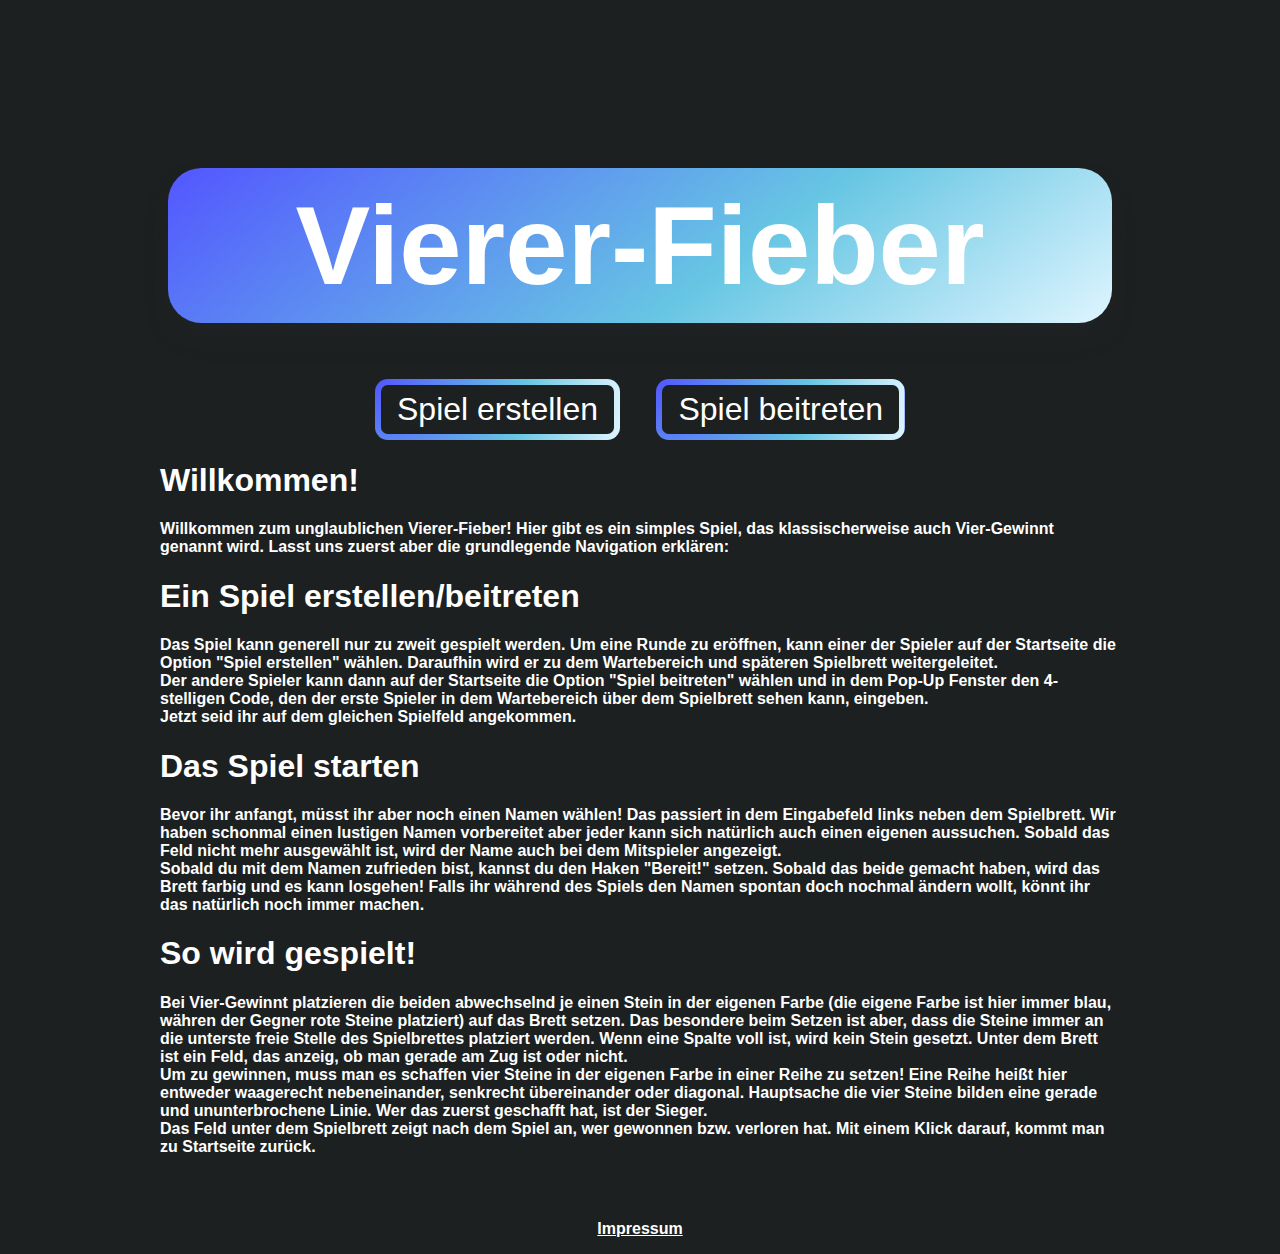
==== templates/index.html @ 200ab123 "fix uncompliant HTML div tag" ====
<!DOCTYPE html>
<html lang="de">
  <head>
    <meta charset="UTF-8">
    <link rel="stylesheet" href="/static/root.css">
    <link rel="stylesheet" href="/static/index.css">
    <link rel="icon" type="image/x-icon" href="/static/favicon.ico">
    <title>Vierer-Fieber</title>
  </head>
  <body>
    <div class="text title_div">Vierer-Fieber</div>
    <div>      
      <button class="button left_button" onclick="createGame()">Spiel erstellen</button>
      <button class="button right_button" onclick="joinGame()">Spiel beitreten</button>
    </div>
    <div class="rules">
      <section>
        <h1>Willkommen!</h1>
        <p>
          Willkommen zum unglaublichen Vierer-Fieber! Hier gibt es ein simples Spiel, das klassischerweise auch Vier-Gewinnt genannt wird. Lasst uns zuerst aber die grundlegende Navigation erklären:
        </p>
        </section>
      <section>
        <h1>Ein Spiel erstellen/beitreten</h1>
        <p>
          Das Spiel kann generell nur zu zweit gespielt werden. Um eine Runde zu eröffnen, kann einer der Spieler auf der Startseite die Option "Spiel erstellen" wählen. Daraufhin wird er zu dem Wartebereich und späteren Spielbrett weitergeleitet. <br>
          Der andere Spieler kann dann auf der Startseite die Option "Spiel beitreten" wählen und in dem Pop-Up Fenster den 4-stelligen Code, den der erste Spieler in dem Wartebereich über dem Spielbrett sehen kann, eingeben. <br>
          Jetzt seid ihr auf dem gleichen Spielfeld angekommen. 
        </p>
      </section>
      <section>
        <h1>Das Spiel starten</h1>
        <p>
          Bevor ihr anfangt, müsst ihr aber noch einen Namen wählen! Das passiert in dem Eingabefeld links neben dem Spielbrett. Wir haben schonmal einen lustigen Namen vorbereitet aber jeder kann sich natürlich auch einen eigenen aussuchen. Sobald das Feld nicht mehr ausgewählt ist, wird der Name auch bei dem Mitspieler  angezeigt. <br>
          Sobald du mit dem Namen zufrieden bist, kannst du den Haken "Bereit!" setzen. Sobald das beide gemacht haben, wird das Brett farbig und es kann losgehen! Falls ihr während des Spiels den Namen spontan doch nochmal ändern wollt, könnt ihr das natürlich noch immer machen.
        </p>
        </section>
      <section>
        <h1>So wird gespielt!</h1>
        <p>
          Bei Vier-Gewinnt platzieren die beiden abwechselnd je einen Stein in der eigenen Farbe (die eigene Farbe ist hier immer blau, währen der Gegner rote Steine platziert) auf das Brett setzen. Das besondere beim Setzen ist aber, dass die Steine immer an die unterste freie Stelle des Spielbrettes platziert werden. Wenn eine Spalte voll ist, wird kein Stein gesetzt. Unter dem Brett ist ein Feld, das anzeig, ob man gerade am Zug ist oder nicht.<br>
          Um zu gewinnen, muss man es schaffen vier Steine in der eigenen Farbe in einer Reihe zu setzen! Eine Reihe heißt hier entweder waagerecht nebeneinander, senkrecht übereinander oder diagonal. Hauptsache die vier Steine bilden eine gerade und ununterbrochene Linie. Wer das zuerst geschafft hat, ist der Sieger. <br>
          Das Feld unter dem Spielbrett zeigt nach dem Spiel an, wer gewonnen bzw. verloren hat. Mit einem Klick darauf, kommt man zu Startseite zurück. 
        </p>
      </section>
    </div>
    <div class="imprint_div">
      <p onclick="document.querySelector('#imprint_dialog').setAttribute('open','open');">Impressum</p>
      <dialog class="imprint_dialog text" id="imprint_dialog">
        <iframe src="impressum.html" class="imprint_iframe"></iframe>
        <button class="button" onclick="document.querySelector('#imprint_dialog').removeAttribute('open');">Schließen</button>
      </dialog>
    </div>
    <dialog id="join_game_dialog" class="join_game_dialog">
      <p>Lobby Code:</p>
      <form method="post" action="lobby" id="lobbyForm">
        <input type="hidden" name="code" id="code" value="0000">
        <input
          required
          class="code_digit"
          type="text"
          maxlength="1"
          id="num0"
          autocomplete="off"
          oninput="focusInput(this, 0)"
          autofocus
        >
        <input
          required
          class="code_digit"
          type="text"
          maxlength="1"
          id="num1"
          autocomplete="off"
          oninput="focusInput(this, 1)"
        >
        <input
          required
          class="code_digit"
          type="text"
          maxlength="1"
          id="num2"
          autocomplete="off"
          oninput="focusInput(this, 2)"
        >
        <input
          required
          class="code_digit"
          type="text"
          maxlength="1"
          id="num3"
          autocomplete="off"
          oninput="submitDialog(this, 3)"
        >
        <br>
        <button class="button left_button dialog_button" type="button" onclick="closeDialog()">Schließen</button>
        <button class="button right_button dialog_button" type="button" onclick="submitDialog(document.querySelector('#num3', 3))">Beitreten</button>

      </form>
    </dialog>
    <div id="grey_out_div" class="grey_out_div" hidden></div>
    <div id="background_div" class="background_div"></div>

    <script src="/static/index.js" ></script>
    
  </body>
</html>
---- static/root.css ----
:root{
    --background-color: rgb(28, 32, 32);
    --font-color: rgb(255,255,255);
    --element-image: linear-gradient(144deg,#5356FF, #67C6E3 60%,#DFF5FF);
    --button-border: linear-gradient(var(--background-color), var(--background-color)), radial-gradient(circle at top left, #5356FF, #67C6E3 60%,#DFF5FF);
}

body{
    display: flex;
    flex-direction: column;
    font-family: Arial, Helvetica, sans-serif;
    background-color: var(--background-color);
    color: var(--font-color);
}

body,.background_div,.grey_out_div{
    margin: 0;
    width: 100%;
    height: 100%;
}

.text{
    text-align: center;
    padding: 1%;
    border-radius: 0.3em;
    background-image: var(--element-image);
    color: var(--font-color);
}

.button{
    width: fit-content;
    font-size: 2em;
    padding-left: 0.5em;
    padding-right: 0.5em;
    padding-top: 0.2em;
    padding-bottom: 0.2em;
    color: var(--font-color);
    
    border: double 0.2em transparent;
    border-radius: 0.4em;
    background-image: var(--button-border);
    background-origin: border-box;
    background-clip: padding-box, border-box;
}
.button:hover {
    background-image: var(--element-image);
}

.imprint_div{
    margin-top: 2em;
    font-size: 1em;
    text-decoration: underline;
    align-self: center;
}

.imprint_dialog{
    position: fixed;
    top: 20%;
    left: 50%;
    transform: translateX(-50%);
    right: inherit;
}
.imprint_iframe{
    width: 100%;
    margin: 0;
}
---- static/index.css ----
body {
  text-align: center;
  font-weight: bold;
}

.background_div{
  position: absolute;
  top: 0;
  left: 0;
  background-color: var(--background-color);
  z-index: -1;
}

.background_circle{
  position:fixed;
  border-radius:50%;
}

@keyframes drop{
  100%{transform: translateY(200vh)}
}
    
.title_div{
  font-size: 7em;
  clear: both;
  border-color: black;
  box-shadow: rgba(57, 51, 65, 0.2) 0 15px 30px -5px;
  margin-bottom: 0.5em;
  margin-left: 1.5em;
  margin-right: 1.5em;
  margin-top: 1.5em;
  border-width: 0.07em;
}

.left_button{
  margin-right: 0.5em;
}

.right_button{
  background-position: 100% 0%;
  margin-left: 0.5em;
}

.rules{
  margin: 0em 10em;
  text-align: left;
  color: var(--font-color);
}

.join_game_dialog{
  font-weight: 2em;
  font-size: 2em;
  color: var(--font-color);
  background-image: var(--element-image);
  border-radius: 1em;
  margin-top: 2.5em;
  box-shadow: 1em 1em 0.7em rgb(5, 50, 48);
}

.code_digit{
  font-size: 2em;
  max-width: 1em;
  background: none;
  text-align: center;
  border: dotted;
}

.dialog_button{
  margin-top: 2em;
  font-size: 1em;
}

.grey_out_div{
  position: absolute;
  top: 0;
  bottom: 0;
  background-color: var(--background-color);
  opacity: 0.4;
}
/* Was soll das hier?
@media (min-width: 768px) {
  .button-64 {
    font-size: 24px;
    min-width: 196px;
  }
}
*/

/* Chrome, Safari, Edge, Opera */
input::-webkit-outer-spin-button,
input::-webkit-inner-spin-button {
  -webkit-appearance: none;
  margin: 0;
}

/* Firefox */
input[type=number] {
  -moz-appearance: textfield;
}

.rules{
    margin: 0em 10em;
    text-align: left;
    color: var(--font-color);
}
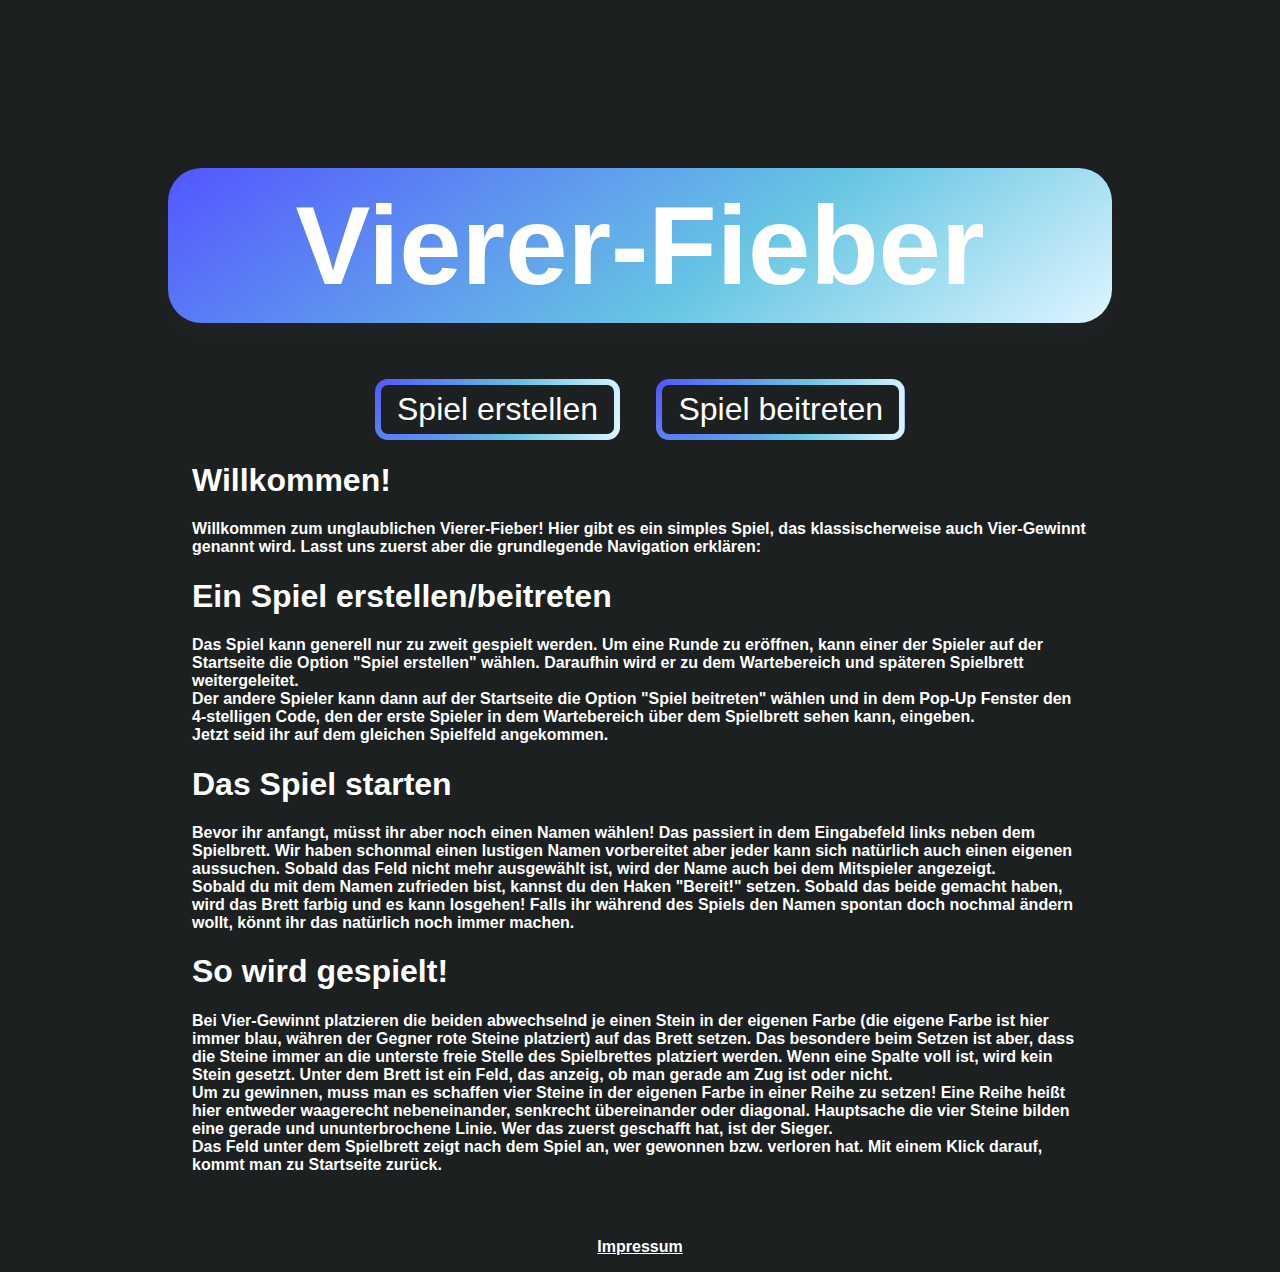
==== commit 40d41460: "deleted:    app.py 	deleted:    lobby.py 	modified:   static/index.css 	modified:   static/index.js " ====
--- a/templates/index.html
+++ b/templates/index.html
@@ -13,7 +13,7 @@
       <button class="button left_button" onclick="createGame()">Spiel erstellen</button>
       <button class="button right_button" onclick="joinGame()">Spiel beitreten</button>
     </div>
-    <div class="rules">
+    <div class="plain_text">
       <section>
         <h1>Willkommen!</h1>
         <p>
@@ -65,6 +65,7 @@
           oninput="focusInput(this, 0)"
           autofocus
         >
+    </div>
         <input
           required
           class="code_digit"
@@ -90,11 +91,11 @@
           maxlength="1"
           id="num3"
           autocomplete="off"
-          oninput="submitDialog(this, 3)"
+          oninput="submitDialog()"
         >
         <br>
         <button class="button left_button dialog_button" type="button" onclick="closeDialog()">Schließen</button>
-        <button class="button right_button dialog_button" type="button" onclick="submitDialog(document.querySelector('#num3', 3))">Beitreten</button>
+        <button class="button right_button dialog_button" type="button" onclick="submitDialog()">Beitreten</button>
 
       </form>
     </dialog>
--- a/static/root.css
+++ b/static/root.css
@@ -63,4 +63,10 @@
 .imprint_iframe{
     width: 100%;
     margin: 0;
+}
+
+.plain_text{
+    margin: 0% 15%;
+    text-align: left;
+    color: var(--font-color);
 }--- a/static/index.css
+++ b/static/index.css
@@ -98,8 +98,4 @@
   -moz-appearance: textfield;
 }
 
-.rules{
-    margin: 0em 10em;
-    text-align: left;
-    color: var(--font-color);
-}
+
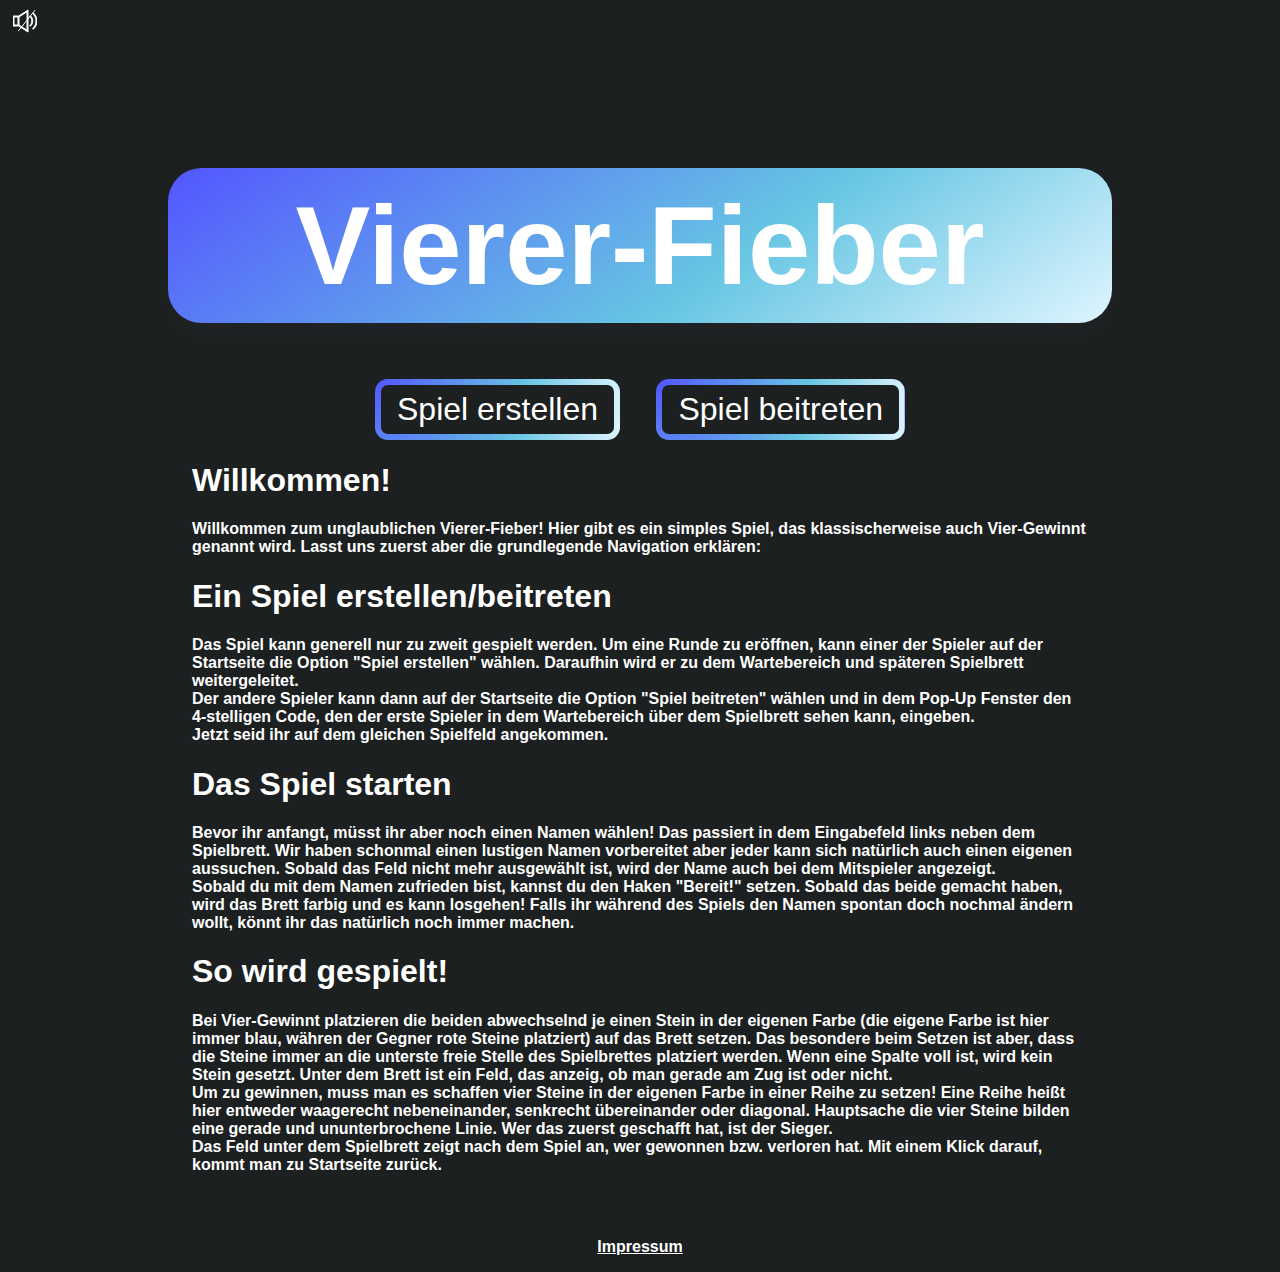
==== commit eed80bff: "JETZT MIT SOUND 	new file:   backend/Cargo.lock 	modified:   static/index.js 	modified:   static/lob" ====
--- a/templates/index.html
+++ b/templates/index.html
@@ -8,6 +8,10 @@
     <title>Vierer-Fieber</title>
   </head>
   <body>
+    <svg class="sound_icon" id="sound_icon" width="24" height="24" xmlns="http://www.w3.org/2000/svg" fill-rule="evenodd" clip-rule="evenodd" onclick="toggleSound()">
+      <path d="M15 23l-9.309-6h-5.691v-10h5.691l9.309-6v22zm-9-15.009v8.018l8 5.157v-18.332l-8 5.157zm14.228-4.219c2.327 1.989 3.772 4.942 3.772 8.229 0 3.288-1.445 6.241-3.77 8.229l-.708-.708c2.136-1.791 3.478-4.501 3.478-7.522s-1.342-5.731-3.478-7.522l.706-.706zm-2.929 2.929c1.521 1.257 2.476 3.167 2.476 5.299 0 2.132-.955 4.042-2.476 5.299l-.706-.706c1.331-1.063 2.182-2.729 2.182-4.591 0-1.863-.851-3.529-2.184-4.593l.708-.708zm-12.299 1.299h-4v8h4v-8z"/>
+      <line x1="5.281" y1="22.032" x2="22.058" y2="1.125"/>
+    </svg>
     <div class="text title_div">Vierer-Fieber</div>
     <div>      
       <button class="button left_button" onclick="createGame()">Spiel erstellen</button>
@@ -65,7 +69,6 @@
           oninput="focusInput(this, 0)"
           autofocus
         >
-    </div>
         <input
           required
           class="code_digit"
--- a/static/root.css
+++ b/static/root.css
@@ -69,4 +69,12 @@
     margin: 0% 15%;
     text-align: left;
     color: var(--font-color);
+}
+
+.sound_icon{
+    position: fixed;
+    top: 1%;
+    left: 1%;
+    fill: var(--font-color);
+    stroke: var(--font-color);
 }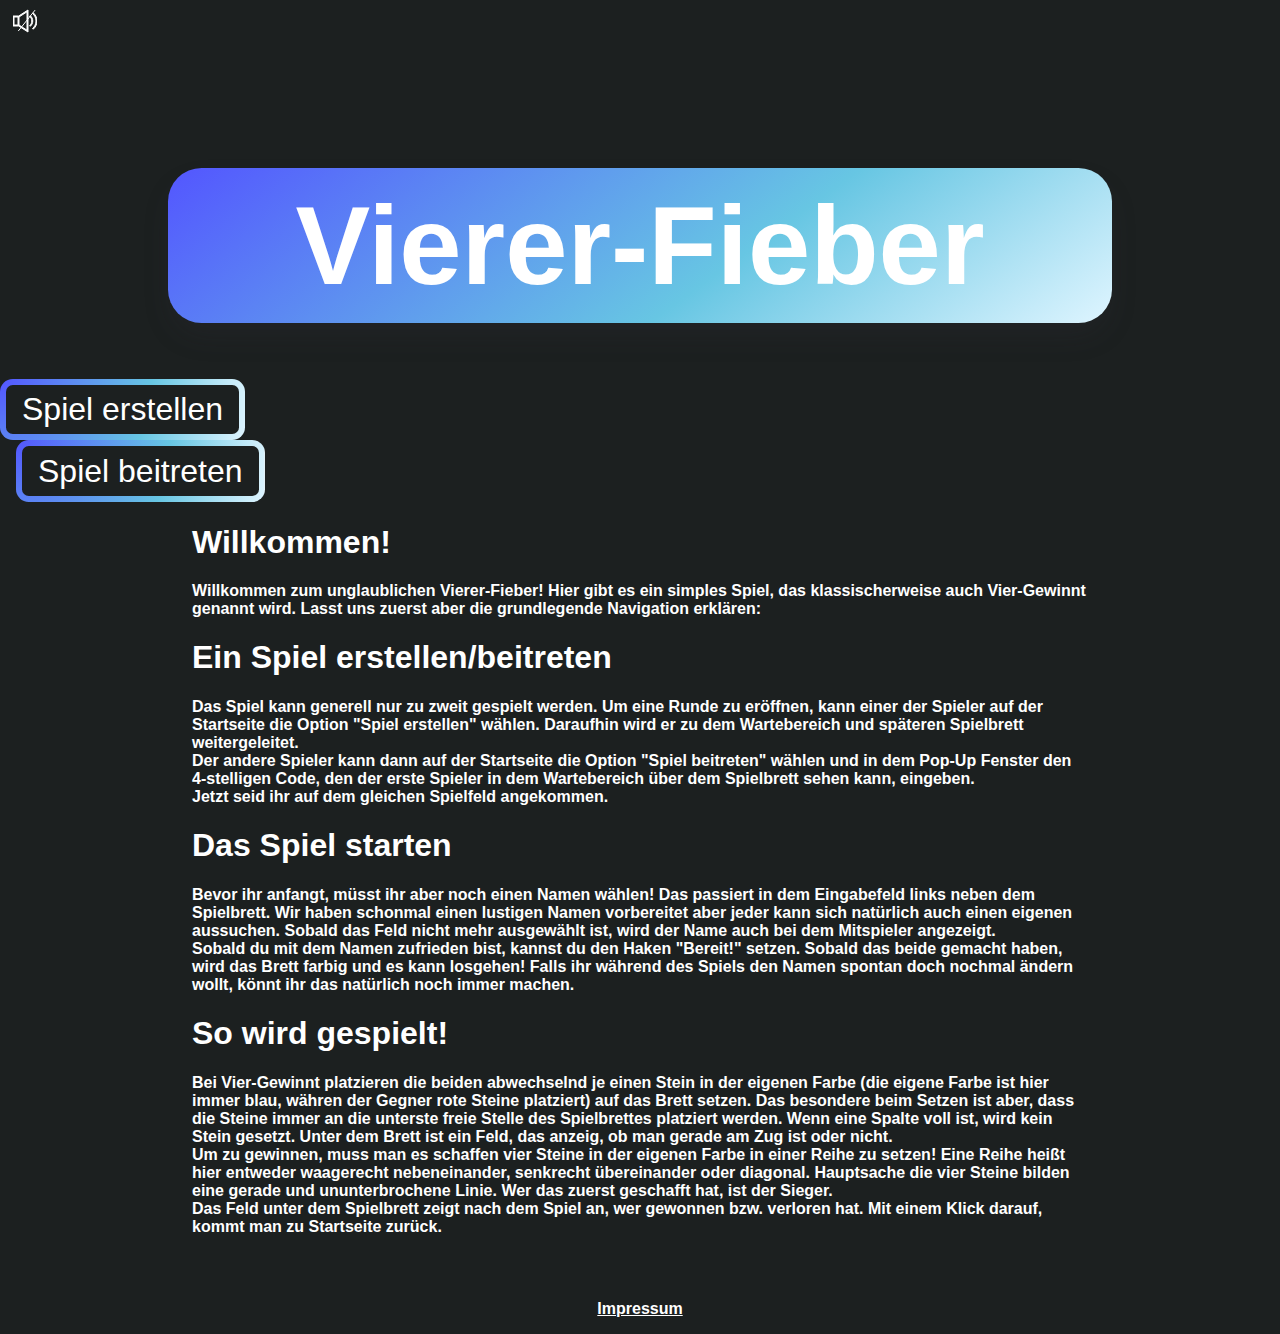
==== commit 40630781: "Glaub design 	modified:   static/index.css 	modified:   static/lobby.css 	modified:   static/lobby.j" ====
--- a/templates/index.html
+++ b/templates/index.html
@@ -6,6 +6,7 @@
     <link rel="stylesheet" href="/static/index.css">
     <link rel="icon" type="image/x-icon" href="/static/favicon.ico">
     <title>Vierer-Fieber</title>
+    <meta content="width=device-width, initial-scale=1" name="viewport">
   </head>
   <body>
     <svg class="sound_icon" id="sound_icon" width="24" height="24" xmlns="http://www.w3.org/2000/svg" fill-rule="evenodd" clip-rule="evenodd" onclick="toggleSound()">
@@ -13,10 +14,8 @@
       <line x1="5.281" y1="22.032" x2="22.058" y2="1.125"/>
     </svg>
     <div class="text title_div">Vierer-Fieber</div>
-    <div>      
-      <button class="button left_button" onclick="createGame()">Spiel erstellen</button>
-      <button class="button right_button" onclick="joinGame()">Spiel beitreten</button>
-    </div>
+    <button class="button left_button" onclick="createGame()">Spiel erstellen</button>
+    <button class="button right_button" onclick="joinGame()">Spiel beitreten</button>
     <div class="plain_text">
       <section>
         <h1>Willkommen!</h1>
@@ -49,10 +48,10 @@
       </section>
     </div>
     <div class="imprint_div">
-      <p onclick="document.querySelector('#imprint_dialog').setAttribute('open','open');">Impressum</p>
+      <p onclick="openImprint();">Impressum</p>
       <dialog class="imprint_dialog text" id="imprint_dialog">
         <iframe src="impressum.html" class="imprint_iframe"></iframe>
-        <button class="button" onclick="document.querySelector('#imprint_dialog').removeAttribute('open');">Schließen</button>
+        <button class="button" onclick="closeImprint();">Schließen</button>
       </dialog>
     </div>
     <dialog id="join_game_dialog" class="join_game_dialog">
--- a/static/root.css
+++ b/static/root.css
@@ -6,6 +6,7 @@
 }
 
 body{
+    position: absolute;
     display: flex;
     flex-direction: column;
     font-family: Arial, Helvetica, sans-serif;
--- a/static/index.css
+++ b/static/index.css
@@ -11,10 +11,27 @@
   z-index: -1;
 }
 
-.background_circle{
-  position:fixed;
-  border-radius:50%;
+
+@media (max-width: 768px) {
+  .button {
+    font-size: 2em;
+    align-self: center;
+    margin-left: auto !important;
+    margin-right: auto !important;
+    margin-top: 1em;
+  }
+  .title_div {
+    font-size: 3em !important;
+    width: fit-content;
+    padding: 0.5em;
+    margin-left: auto;
+    margin-right: auto;
+  }
+  .code_digit{
+    font-size: 1em !important;
+  }
 }
+
 
 @keyframes drop{
   100%{transform: translateY(200vh)}
@@ -99,3 +116,9 @@
 }
 
 
+
+.background_circle{
+  position:fixed;
+  border-radius:50%;
+}
+
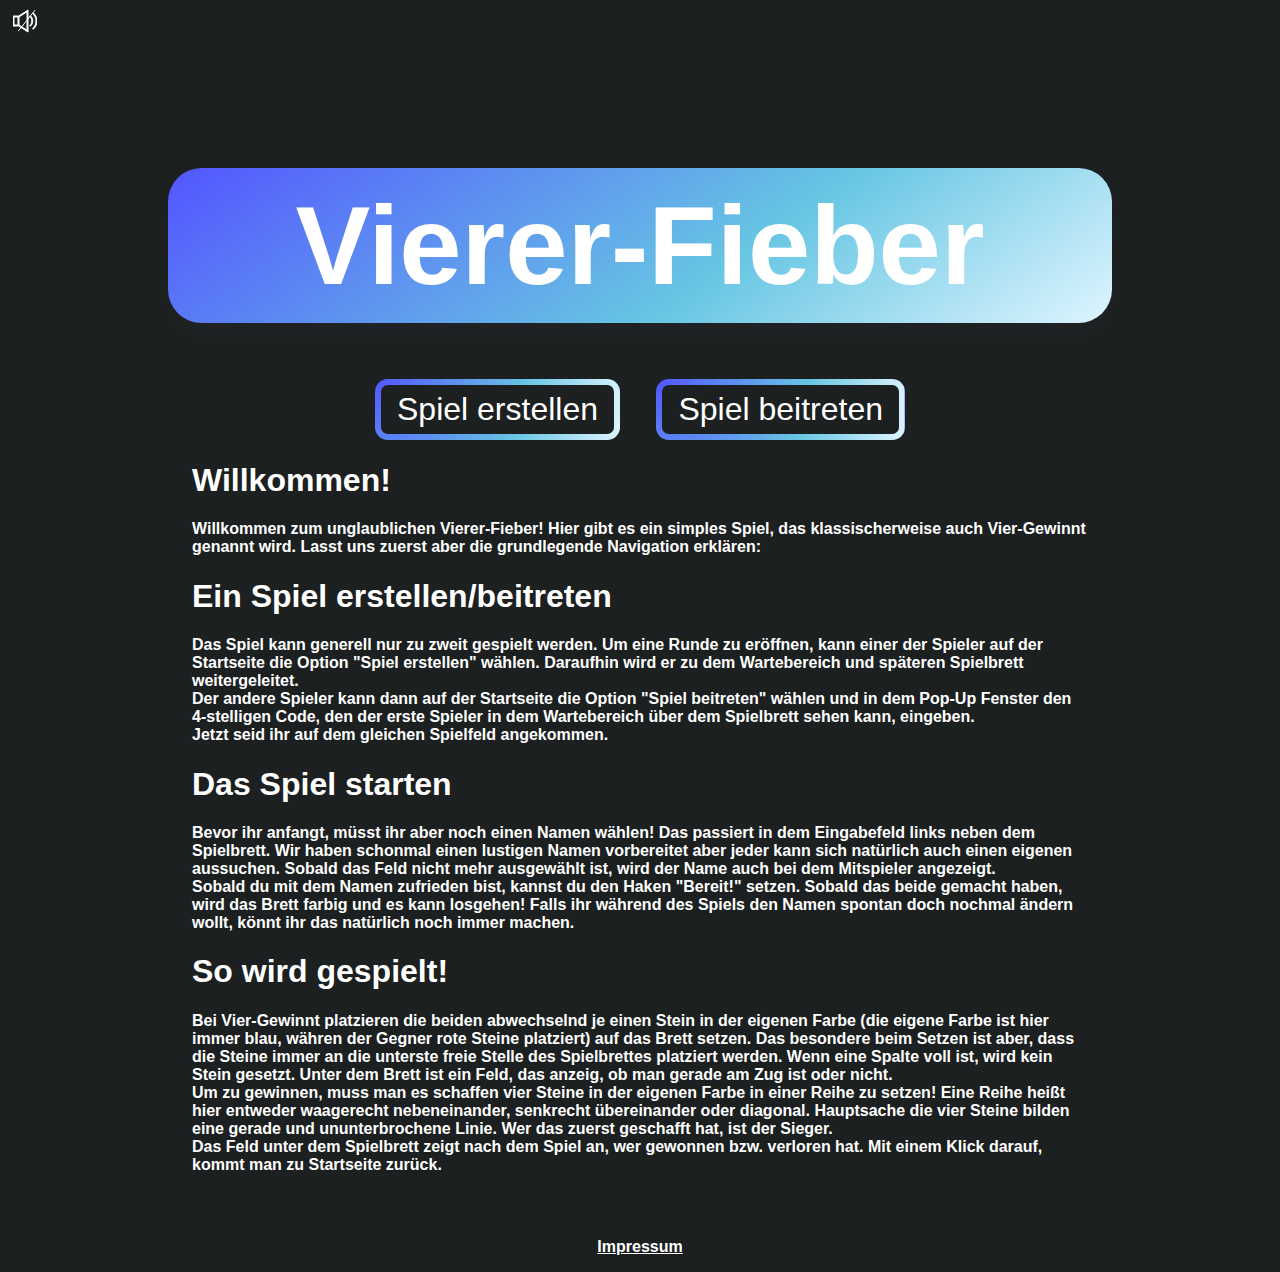
==== commit 65817f89: "Hallo Welt 	modified:   static/index.css 	modified:   static/lobby.css 	modified:   static/lobby.js " ====
--- a/templates/index.html
+++ b/templates/index.html
@@ -14,8 +14,10 @@
       <line x1="5.281" y1="22.032" x2="22.058" y2="1.125"/>
     </svg>
     <div class="text title_div">Vierer-Fieber</div>
-    <button class="button left_button" onclick="createGame()">Spiel erstellen</button>
-    <button class="button right_button" onclick="joinGame()">Spiel beitreten</button>
+    <div class="button_div">
+      <button class="button hover left_button" onclick="createGame()">Spiel erstellen</button>
+      <button class="button hover right_button" onclick="joinGame()">Spiel beitreten</button>
+    </div>
     <div class="plain_text">
       <section>
         <h1>Willkommen!</h1>
@@ -51,7 +53,7 @@
       <p onclick="openImprint();">Impressum</p>
       <dialog class="imprint_dialog text" id="imprint_dialog">
         <iframe src="impressum.html" class="imprint_iframe"></iframe>
-        <button class="button" onclick="closeImprint();">Schließen</button>
+        <button class="button hover" onclick="closeImprint();">Schließen</button>
       </dialog>
     </div>
     <dialog id="join_game_dialog" class="join_game_dialog">
@@ -96,8 +98,8 @@
           oninput="submitDialog()"
         >
         <br>
-        <button class="button left_button dialog_button" type="button" onclick="closeDialog()">Schließen</button>
-        <button class="button right_button dialog_button" type="button" onclick="submitDialog()">Beitreten</button>
+        <button class="button hover left_button dialog_button" type="button" onclick="closeDialog()">Schließen</button>
+        <button class="button hover right_button dialog_button" type="button" onclick="submitDialog()">Beitreten</button>
 
       </form>
     </dialog>
--- a/static/root.css
+++ b/static/root.css
@@ -43,7 +43,7 @@
     background-origin: border-box;
     background-clip: padding-box, border-box;
 }
-.button:hover {
+.hover:hover {
     background-image: var(--element-image);
 }
 
--- a/static/index.css
+++ b/static/index.css
@@ -13,22 +13,44 @@
 
 
 @media (max-width: 768px) {
+  .button_div{
+    display: flex;
+    flex-direction: column;
+  }
   .button {
     font-size: 2em;
     align-self: center;
-    margin-left: auto !important;
-    margin-right: auto !important;
+    margin-left: auto;
+    margin-right: auto;
     margin-top: 1em;
   }
+  .right_button{
+    clear: both;
+  }
+
   .title_div {
-    font-size: 3em !important;
-    width: fit-content;
+    font-size: 3em;
     padding: 0.5em;
-    margin-left: auto;
-    margin-right: auto;
   }
   .code_digit{
-    font-size: 1em !important;
+    font-size: 1em;
+  }
+}
+@media (min-width: 769px) {
+  .left_button{
+    margin-right: 0.5em;
+  }
+  
+  .right_button{
+    background-position: 100% 0%;
+    margin-left: 0.5em;
+  }
+  
+  .title_div {
+    font-size: 7em;
+  }
+  .code_digit{
+    font-size: 2em;
   }
 }
 
@@ -38,7 +60,6 @@
 }
     
 .title_div{
-  font-size: 7em;
   clear: both;
   border-color: black;
   box-shadow: rgba(57, 51, 65, 0.2) 0 15px 30px -5px;
@@ -47,15 +68,6 @@
   margin-right: 1.5em;
   margin-top: 1.5em;
   border-width: 0.07em;
-}
-
-.left_button{
-  margin-right: 0.5em;
-}
-
-.right_button{
-  background-position: 100% 0%;
-  margin-left: 0.5em;
 }
 
 .rules{
@@ -75,7 +87,6 @@
 }
 
 .code_digit{
-  font-size: 2em;
   max-width: 1em;
   background: none;
   text-align: center;
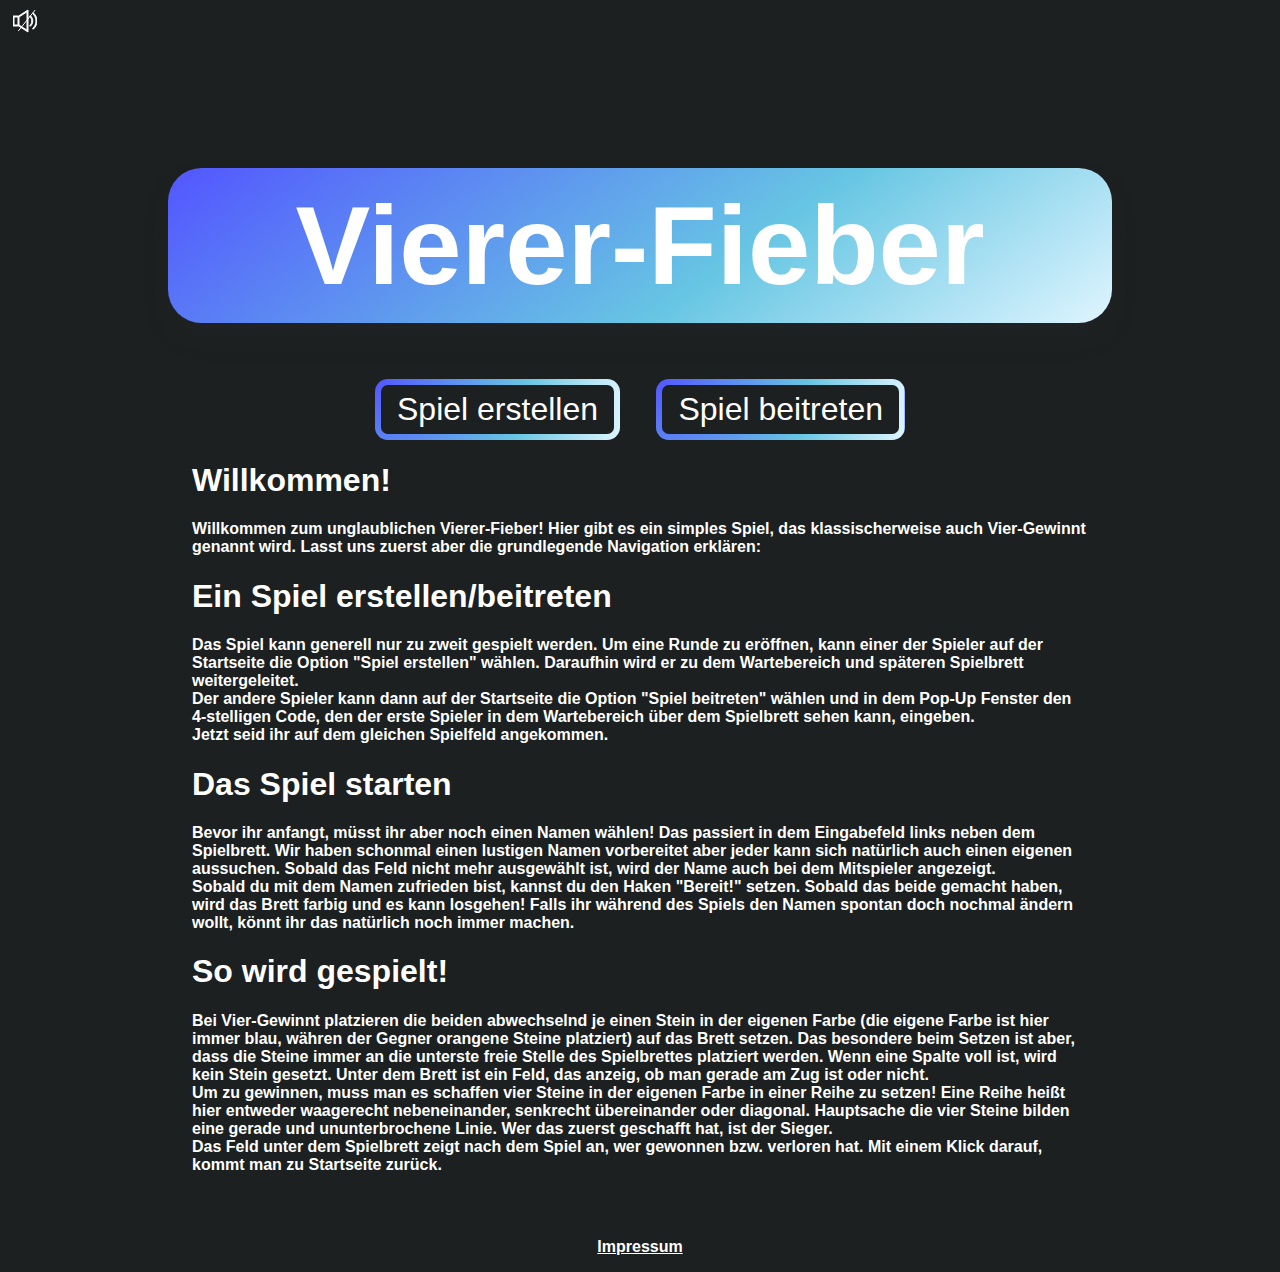
==== commit 15398d3c: "Gegnerische Farbe ist mittlerweile orange" ====
--- a/templates/index.html
+++ b/templates/index.html
@@ -43,7 +43,7 @@
       <section>
         <h1>So wird gespielt!</h1>
         <p>
-          Bei Vier-Gewinnt platzieren die beiden abwechselnd je einen Stein in der eigenen Farbe (die eigene Farbe ist hier immer blau, währen der Gegner rote Steine platziert) auf das Brett setzen. Das besondere beim Setzen ist aber, dass die Steine immer an die unterste freie Stelle des Spielbrettes platziert werden. Wenn eine Spalte voll ist, wird kein Stein gesetzt. Unter dem Brett ist ein Feld, das anzeig, ob man gerade am Zug ist oder nicht.<br>
+          Bei Vier-Gewinnt platzieren die beiden abwechselnd je einen Stein in der eigenen Farbe (die eigene Farbe ist hier immer blau, währen der Gegner orangene Steine platziert) auf das Brett setzen. Das besondere beim Setzen ist aber, dass die Steine immer an die unterste freie Stelle des Spielbrettes platziert werden. Wenn eine Spalte voll ist, wird kein Stein gesetzt. Unter dem Brett ist ein Feld, das anzeig, ob man gerade am Zug ist oder nicht.<br>
           Um zu gewinnen, muss man es schaffen vier Steine in der eigenen Farbe in einer Reihe zu setzen! Eine Reihe heißt hier entweder waagerecht nebeneinander, senkrecht übereinander oder diagonal. Hauptsache die vier Steine bilden eine gerade und ununterbrochene Linie. Wer das zuerst geschafft hat, ist der Sieger. <br>
           Das Feld unter dem Spielbrett zeigt nach dem Spiel an, wer gewonnen bzw. verloren hat. Mit einem Klick darauf, kommt man zu Startseite zurück. 
         </p>
